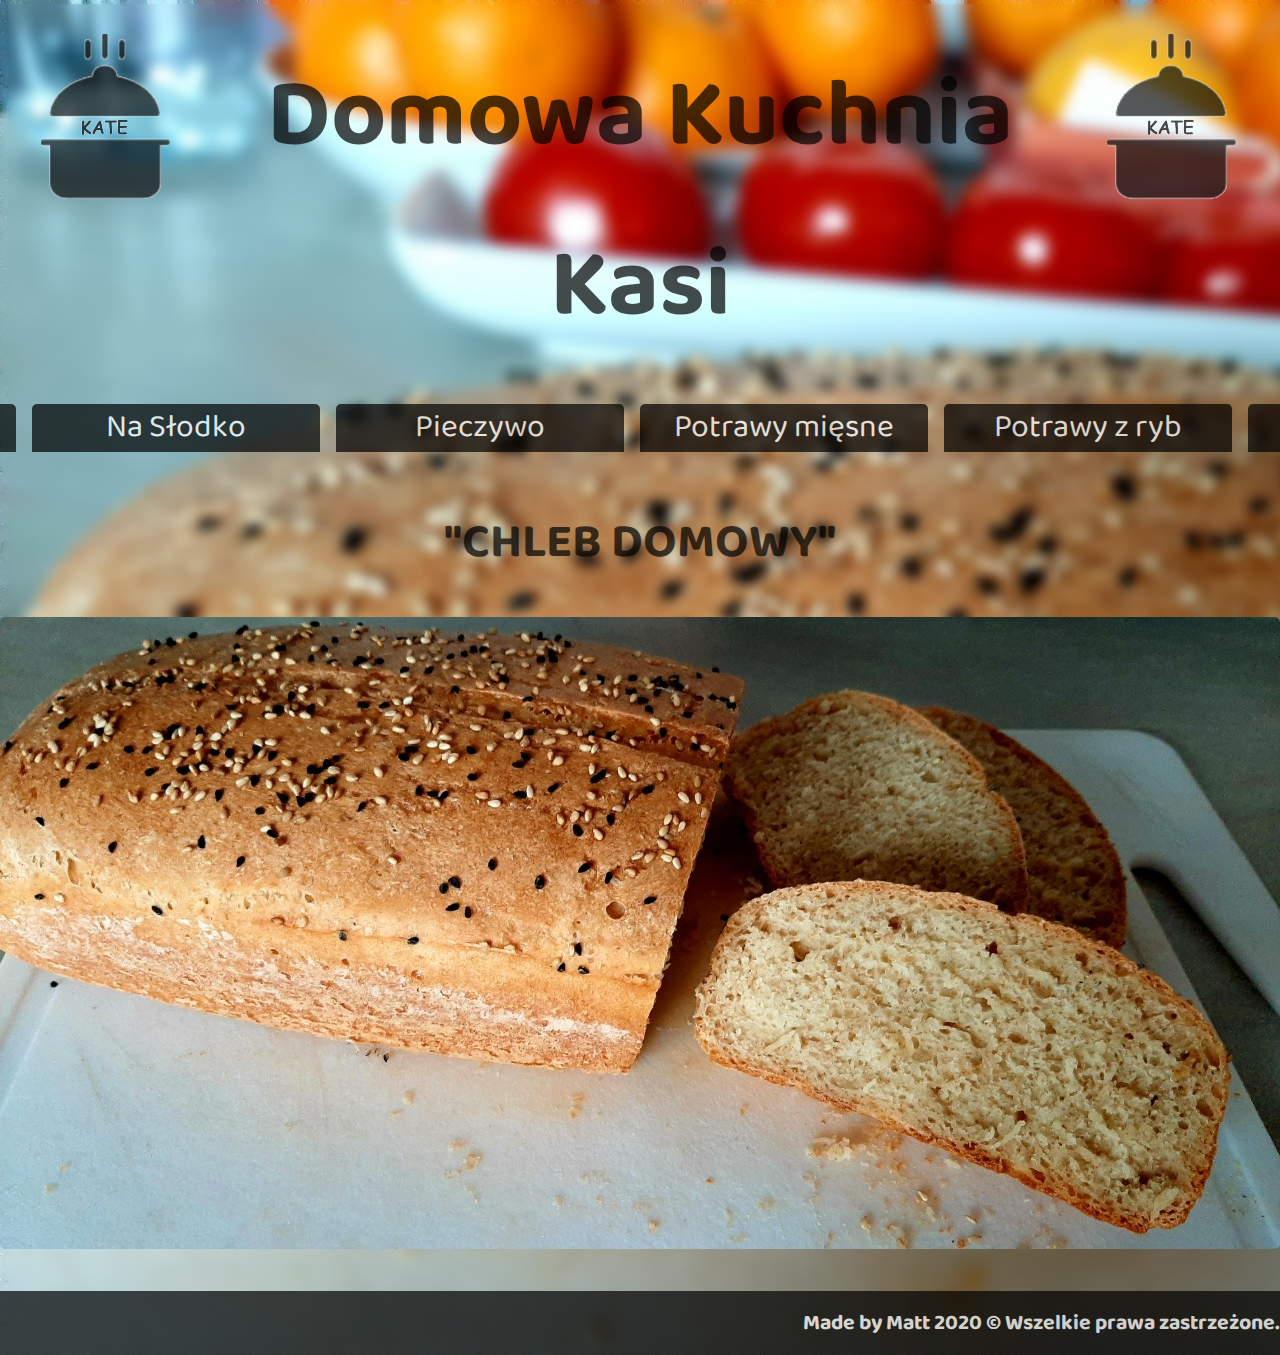
==== chleb domowy.html @ d6e47d75 "Pierwsze stronki dodane" ====
<!DOCTYPE html>
<html lang="pl">
<head>
    <meta charset="UTF-8">
    <meta name="viewport" content="width=device-width, initial-scale=1.0">
    <meta http-equiv="X-UA-Compatible" content="ie=edge">
    <title>Domowa Kuchnia Kasi</title>
    <link rel="stylesheet" type="text/css" href="resources/main_add.css"/>
    <link href="https://fonts.googleapis.com/css2?family=Baloo+Paaji+2:wght@400;700&display=swap" rel="stylesheet">
</head>
<body>
    <header>
        <div class="logo">
            <img src="resources/img/logo.png">
        </div>
        <div class="head">
            <h1>Domowa Kuchnia Kasi</h1>
        </div>
        <div class="logo">
            <img src="resources/img/logo.png">
        </div>
    </header>
    

<!-- Pasek nawigacji -->


    <nav>
        <div class="food">  
            <ul class="pierwszy">        
                <li><a href="index.html">START</a></li>
            </ul>
        </div>
        <div class="food">
        <ul class="pierwszy">
            <li><a href="#">Na Słodko</a></li>
                <ul class="drugi">
                  <li><a href="#">Orzechowiec</a></li>
                  <li><a href="#">Ciasto z połówkami jabłek</a></li>
                  <li><a href="#">Muffinki</a></li>
                  <li><a href="#">Ciasto malinowe</a></li>
                  <li><a href="#">Czekoladowe ciastka</a></li>
                  <li><a href="#">Pączki z serka homogenizowanego</a></li>
                  <li><a href="#">Biszkoptowe omlety z bitą śmietaną</a></li>
                  <li><a href="#">Tarta z serkiem mascarpone</a></li>
                  <li><a href="#">Ciasto z dynią i orzechami</a></li>
                  <li><a href="#">Sernik z rosą</a></li>
                  <li><a href="#">Ciasto z maślanką</a></li>
                  <li><a href="#">Ciasto owocowe z migdałami</a></li>
                </ul> 
            </ul>        
        </div> 
        <div class="food">
            <ul class="pierwszy">
            <li><a href="#">Pieczywo</a></li>
                <ul class="drugi">
                    <li><a href="#">Ciastka cebulowe</a></li>
                    <li><a href="#">Bułeczki jogurtowe</a></li>
                    <li><a href="#">Chleb domowy</a></li>
                </ul>
            </ul> 
        </div>
        <div class="food">   
            <ul class="pierwszy">      
            <li><a href="#">Potrawy mięsne</a></li>
            </ul>
        </div>
        <div class="food">
            <ul class="pierwszy">
            <li><a href="#">Potrawy z ryb</a></li>
                <ul class="drugi">
                    <li><a href="#">Śledzie w marynacie</a></li>
                </ul>
            </ul>
        </div>
        <div class="food">
            <ul class="pierwszy">
            <li><a href="#">Potrawy vege</a></li>    
                <ul class="drugi">
                    <li><a href="#">Placuszki z kaszy mannej</a></li>
                    <li><a href="#">Placki z serem ricotte</a></li>
                    <li><a href="#">Jajka faszerowane</a></li>
                </ul> 
            </ul>
        </div>
    </nav>

    <!-- Przepisy -->

    <div class="przepisy">
        <h2>CHLEB DOMOWY</h2>
    </div>

    <main>
        <figure>
            <img src="resources/img/chleb_big.jpg">
        </figure>
    </main>

<!-- Footer -->

<footer>
    <h6>Made by Matt 2020 © Wszelkie prawa zastrzeżone.</h6>
</footer>

</body>
</html>
---- resources/main_add.css ----
* {  
    box-sizing: border-box;
    margin: 0;
    padding: 0;
}

body {
    font-size: 16px;
    background-color: black;
    color: white;
    font-family: 'Baloo Paaji 2', cursive;
    background-image: url(./img/output-onlinejpgtools.jpg);
    background-repeat: no-repeat;
    background-size: cover;
}

/* Header */

header {
    text-align: center;
    font-size: 3rem;
    padding: 2rem;
    color: black;
    opacity: 0.7;
    display: flex;
    justify-content: center;
}


/* Pasek Nawigacji */

nav { 
    width: 100%;
    text-align: center;
    display: flex;
    justify-content: center;
    position: absolute;
    z-index: 100;
}

.food {
    background-color: black;
    margin-right: 1rem;
    border-top-left-radius: 5px;
    border-top-right-radius: 5px;
    opacity: 0.7;
}

.pierwszy {
    list-style: none;
}

.pierwszy li {
    width: 18rem;
    height: 3rem;
    line-height: 3rem;
    text-align: center;
    font-size: 2rem;
    position: relative;
    
}

.pierwszy li a {
    text-decoration: none;
    color: white;
    display: block;
    border-radius: 5px;
}

.pierwszy a:hover {
    background-color: rgb(5, 26, 26);
}

.drugi li {
    list-style: none;
    font-size: 1.1rem;
    width: 18rem;
    height: 3rem;
    line-height: 3rem;
    text-align: center;
}


.drugi {
    position: absolute;
    background-color: black;
    display: none;
    border-bottom-left-radius: 5px;
    border-bottom-right-radius: 5px;
    z-index: 999;
}

.pierwszy:hover .drugi {
    display: block;
}

/* Przepisy */

 .przepisy {  
    font-size: 2rem;
    text-align: center;
    color: black;
    opacity: 0.7;
    padding: 2rem 0;
    width: 100%;
    position: relative;
    top: 4rem;
    margin-bottom: 4rem;
}

.przepisy h2::before {
    content: '"';
}

.przepisy h2::after {
    content: '"';
}


main {
    width: 100%;
    display: flex;
    justify-content: center;
}

figure {
    margin-bottom: 2rem;
}

figure img {
    border-radius: 5px;
}

/* Footer */

footer {
    width: 100%;
    height: 4rem;
    background-color: black;
    opacity: 0.7;
    bottom: 0;
    font-size: 2rem;
    display: flex;
    align-items: center;
    justify-content: flex-end;
}
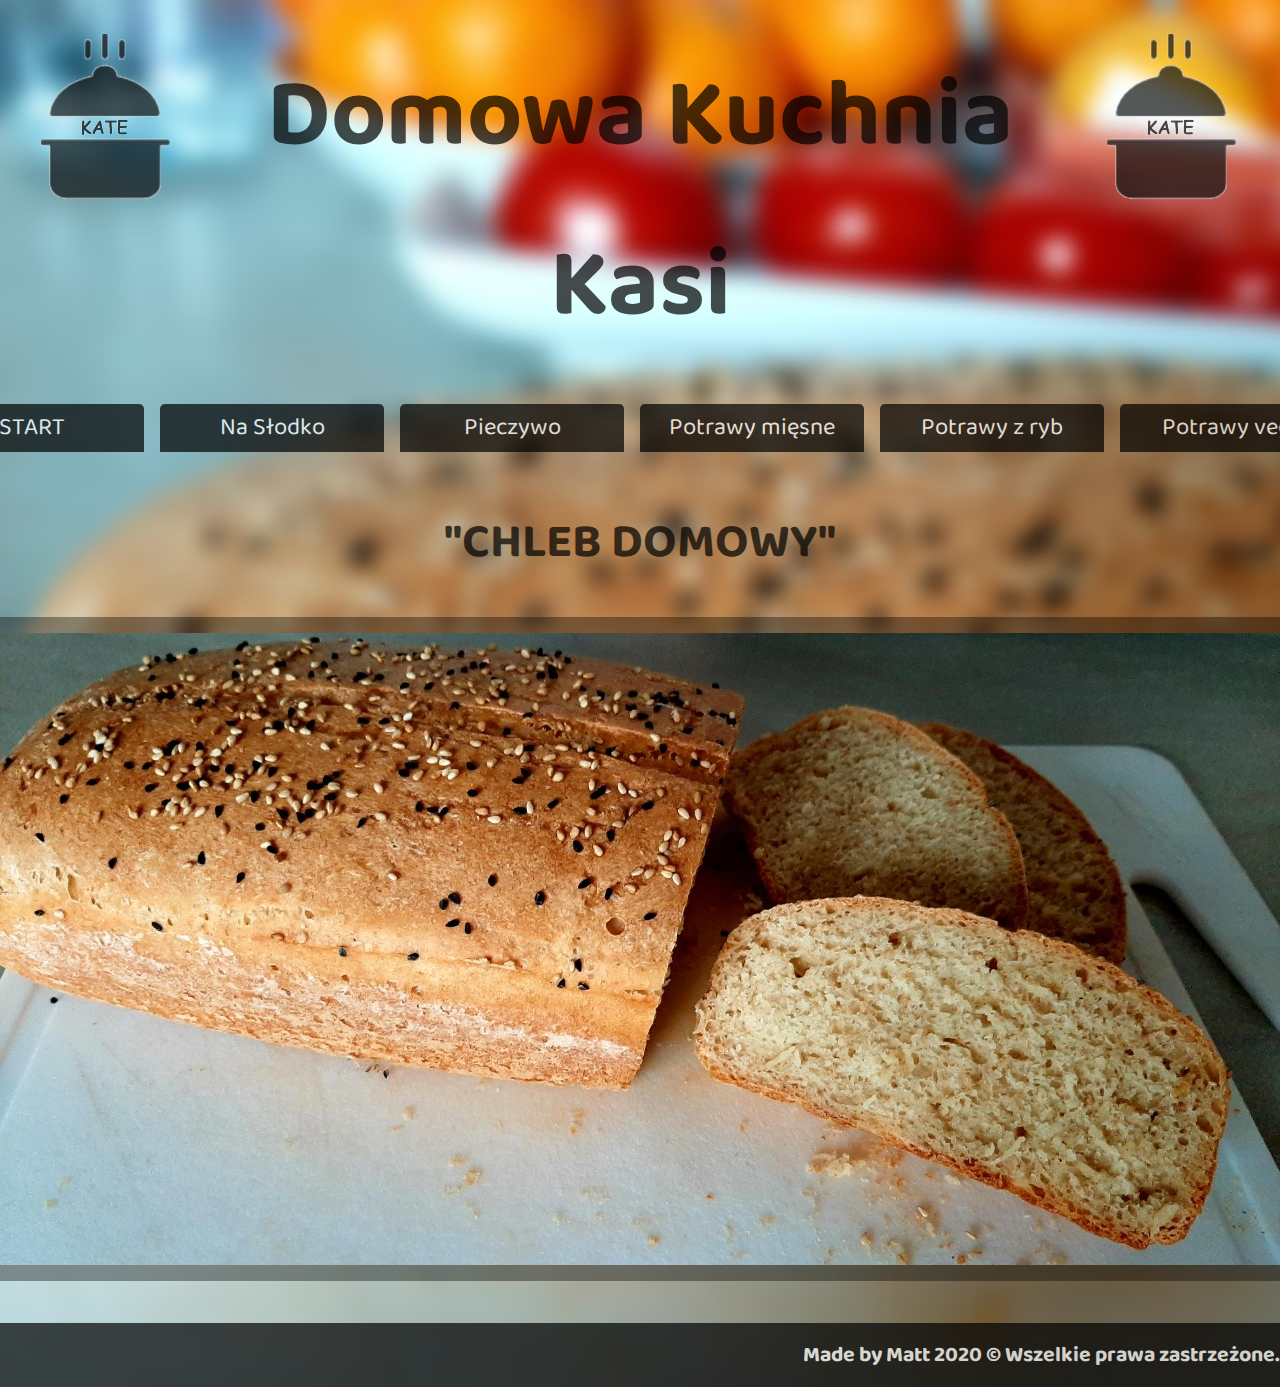
==== commit 73b8afa6: "mobile ver add" ====
--- a/chleb domowy.html
+++ b/chleb domowy.html
@@ -7,6 +7,8 @@
     <title>Domowa Kuchnia Kasi</title>
     <link rel="stylesheet" type="text/css" href="resources/main_add.css"/>
     <link href="https://fonts.googleapis.com/css2?family=Baloo+Paaji+2:wght@400;700&display=swap" rel="stylesheet">
+    <link rel="shortcut icon" href="/favicon.ico" type="image/x-icon">
+    <link rel="icon" href="resources/img/favicon.ico" type="image/x-icon">
 </head>
 <body>
     <header>
@@ -35,18 +37,13 @@
         <ul class="pierwszy">
             <li><a href="#">Na Słodko</a></li>
                 <ul class="drugi">
-                  <li><a href="#">Orzechowiec</a></li>
-                  <li><a href="#">Ciasto z połówkami jabłek</a></li>
                   <li><a href="#">Muffinki</a></li>
-                  <li><a href="#">Ciasto malinowe</a></li>
-                  <li><a href="#">Czekoladowe ciastka</a></li>
-                  <li><a href="#">Pączki z serka homogenizowanego</a></li>
-                  <li><a href="#">Biszkoptowe omlety z bitą śmietaną</a></li>
-                  <li><a href="#">Tarta z serkiem mascarpone</a></li>
-                  <li><a href="#">Ciasto z dynią i orzechami</a></li>
+                  <li><a href="tiramisu_z_nutella.html">Tiramisu z nutellą</a></li>
+                  <li><a href="#">Ciasteczka na smalcu</a></li>
+                  <li><a href="ciasto_na_maslance.html">Ciasto na maślance z owocami</a></li>
                   <li><a href="#">Sernik z rosą</a></li>
-                  <li><a href="#">Ciasto z maślanką</a></li>
                   <li><a href="#">Ciasto owocowe z migdałami</a></li>
+                  <li><a href="karpatka.html">Karpatka</a></li>
                 </ul> 
             </ul>        
         </div> 
@@ -79,7 +76,7 @@
                 <ul class="drugi">
                     <li><a href="#">Placuszki z kaszy mannej</a></li>
                     <li><a href="#">Placki z serem ricotte</a></li>
-                    <li><a href="#">Jajka faszerowane</a></li>
+                    <li><a href="jajka_faszerowane.html">Jajka faszerowane</a></li>
                 </ul> 
             </ul>
         </div>
--- a/resources/main_add.css
+++ b/resources/main_add.css
@@ -9,7 +9,7 @@
     background-color: black;
     color: white;
     font-family: 'Baloo Paaji 2', cursive;
-    background-image: url(./img/output-onlinejpgtools.jpg);
+    background-image: url(./img/background.jpg);
     background-repeat: no-repeat;
     background-size: cover;
 }
@@ -26,6 +26,16 @@
     justify-content: center;
 }
 
+/* Header mobile */
+
+@media only screen and (max-width: 400px) {
+    header {
+        font-size: 1rem;
+    }
+    .logo img {
+        width: 3.5rem;
+    }
+}
 
 /* Pasek Nawigacji */
 
@@ -94,6 +104,32 @@
     display: block;
 }
 
+@media only screen and (min-width: 1200px) {
+    .pierwszy li {
+        width: 14rem;
+        height: 3rem;
+        line-height: 3rem;
+        text-align: center;
+        font-size: 1.5rem;
+        position: relative;
+    }
+
+    .drugi li {
+        list-style: none;
+        font-size: 1rem;
+        width: 14rem;
+        height: 3rem;
+        line-height: 3rem;
+        text-align: center;
+    }
+}
+
+@media only screen and (max-width: 400px) {
+    nav {
+        display: none;
+    }
+}
+
 /* Przepisy */
 
  .przepisy {  
@@ -129,6 +165,33 @@
 
 figure img {
     border-radius: 5px;
+    border: 1rem solid rgba(0, 0, 0, 0.37);
+}
+
+@media only screen and (max-width: 400px) {
+    .przepisy {
+        background-color: rgba(32, 31, 31, 0.568);
+        color: white;
+        padding: 1rem 0;
+    }
+    main {
+        flex-direction: column;
+        margin-bottom: .5rem;
+    }
+    figure img {
+        max-width: 100%;
+    }
+    figcaption {
+        font-size: 1.5rem;
+        text-align: center;
+    }
+    figure {
+        margin: 1rem;
+    }
+    .przepisy {
+        top: 0;
+        margin-bottom: 2rem;
+    }
 }
 
 /* Footer */
@@ -144,3 +207,10 @@
     align-items: center;
     justify-content: flex-end;
 }
+
+@media only screen and (max-width: 400px) {
+    footer {
+        font-size: 1rem;
+        height: 3rem;
+    }
+}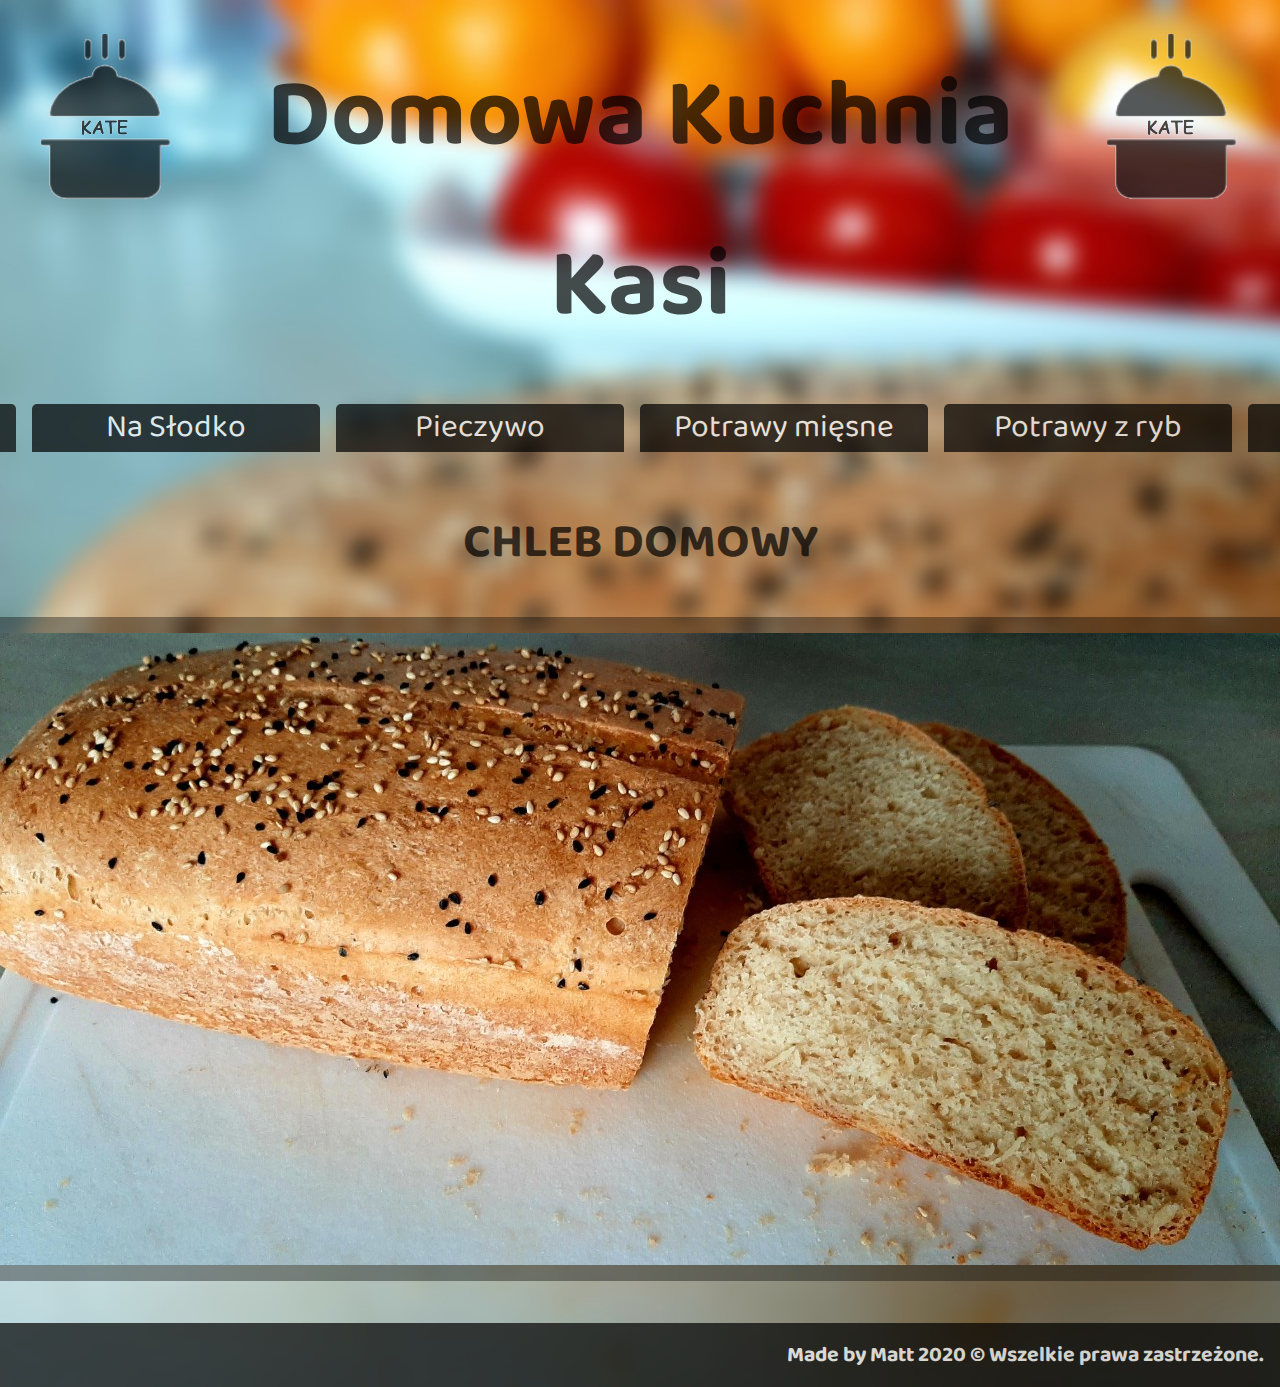
==== commit 1e083f4b: "patch 0.1" ====
--- a/chleb domowy.html
+++ b/chleb domowy.html
@@ -35,12 +35,12 @@
         </div>
         <div class="food">
         <ul class="pierwszy">
-            <li><a href="#">Na Słodko</a></li>
+            <li><a href="na_slodko.html">Na Słodko</a></li>
                 <ul class="drugi">
                   <li><a href="#">Muffinki</a></li>
                   <li><a href="tiramisu_z_nutella.html">Tiramisu z nutellą</a></li>
                   <li><a href="#">Ciasteczka na smalcu</a></li>
-                  <li><a href="ciasto_na_maslance.html">Ciasto na maślance z owocami</a></li>
+                  <li><a href="ciasto_na_maslance.html">Ciasto na maślance</a></li>
                   <li><a href="#">Sernik z rosą</a></li>
                   <li><a href="#">Ciasto owocowe z migdałami</a></li>
                   <li><a href="karpatka.html">Karpatka</a></li>
@@ -49,7 +49,7 @@
         </div> 
         <div class="food">
             <ul class="pierwszy">
-            <li><a href="#">Pieczywo</a></li>
+            <li><a href="pieczywo.html">Pieczywo</a></li>
                 <ul class="drugi">
                     <li><a href="#">Ciastka cebulowe</a></li>
                     <li><a href="#">Bułeczki jogurtowe</a></li>
@@ -59,12 +59,12 @@
         </div>
         <div class="food">   
             <ul class="pierwszy">      
-            <li><a href="#">Potrawy mięsne</a></li>
+            <li><a href="potrawy_miesne.html">Potrawy mięsne</a></li>
             </ul>
         </div>
         <div class="food">
             <ul class="pierwszy">
-            <li><a href="#">Potrawy z ryb</a></li>
+            <li><a href="potrawy_z_ryb.html">Potrawy z ryb</a></li>
                 <ul class="drugi">
                     <li><a href="#">Śledzie w marynacie</a></li>
                 </ul>
@@ -72,7 +72,7 @@
         </div>
         <div class="food">
             <ul class="pierwszy">
-            <li><a href="#">Potrawy vege</a></li>    
+            <li><a href="potrawy_vege.html">Potrawy vege</a></li>    
                 <ul class="drugi">
                     <li><a href="#">Placuszki z kaszy mannej</a></li>
                     <li><a href="#">Placki z serem ricotte</a></li>
--- a/resources/main_add.css
+++ b/resources/main_add.css
@@ -26,6 +26,15 @@
     justify-content: center;
 }
 
+@media only screen and (max-width: 1100px) {
+    header {
+        font-size: 1.8rem;
+    }
+    .logo img {
+        max-width: 5rem;
+    }
+}
+
 /* Header mobile */
 
 @media only screen and (max-width: 400px) {
@@ -33,7 +42,7 @@
         font-size: 1rem;
     }
     .logo img {
-        width: 3.5rem;
+        max-width: 3.5rem;
     }
 }
 
@@ -104,7 +113,7 @@
     display: block;
 }
 
-@media only screen and (min-width: 1200px) {
+@media only screen and (min-width: 1300px) {
     .pierwszy li {
         width: 14rem;
         height: 3rem;
@@ -124,6 +133,36 @@
     }
 }
 
+media only screen and (max-width: 1000px) {
+    .drugi li {
+        display: none;
+    }
+    nav {
+        flex-wrap: wrap;
+        position: relative;
+    }
+    .food {
+        margin-bottom: 1rem;
+    }
+}
+
+@media only screen and (max-width: 1100px) {
+    .pierwszy li {
+        font-size: 1rem;
+        max-width: 9rem;
+        max-height: 2rem;
+        line-height: 2rem;
+    }
+    .drugi li {
+        list-style: none;
+        font-size: .7rem;
+        width: 9rem;
+        height: 2rem;
+        line-height: 2rem;
+        text-align: center;
+    }
+}
+
 @media only screen and (max-width: 400px) {
     nav {
         display: none;
@@ -144,15 +183,6 @@
     margin-bottom: 4rem;
 }
 
-.przepisy h2::before {
-    content: '"';
-}
-
-.przepisy h2::after {
-    content: '"';
-}
-
-
 main {
     width: 100%;
     display: flex;
@@ -161,11 +191,19 @@
 
 figure {
     margin-bottom: 2rem;
+    margin-right: 1rem;
+    margin-left: 1rem;
 }
 
 figure img {
     border-radius: 5px;
     border: 1rem solid rgba(0, 0, 0, 0.37);
+}
+
+@media only screen and (max-width: 1100px) {
+    figure img {
+        max-width: 100%;
+    }
 }
 
 @media only screen and (max-width: 400px) {
@@ -187,6 +225,7 @@
     }
     figure {
         margin: 1rem;
+        max-width: 100%;
     }
     .przepisy {
         top: 0;
@@ -208,6 +247,10 @@
     justify-content: flex-end;
 }
 
+footer h6 {
+    margin-right: 1rem;
+}
+
 @media only screen and (max-width: 400px) {
     footer {
         font-size: 1rem;
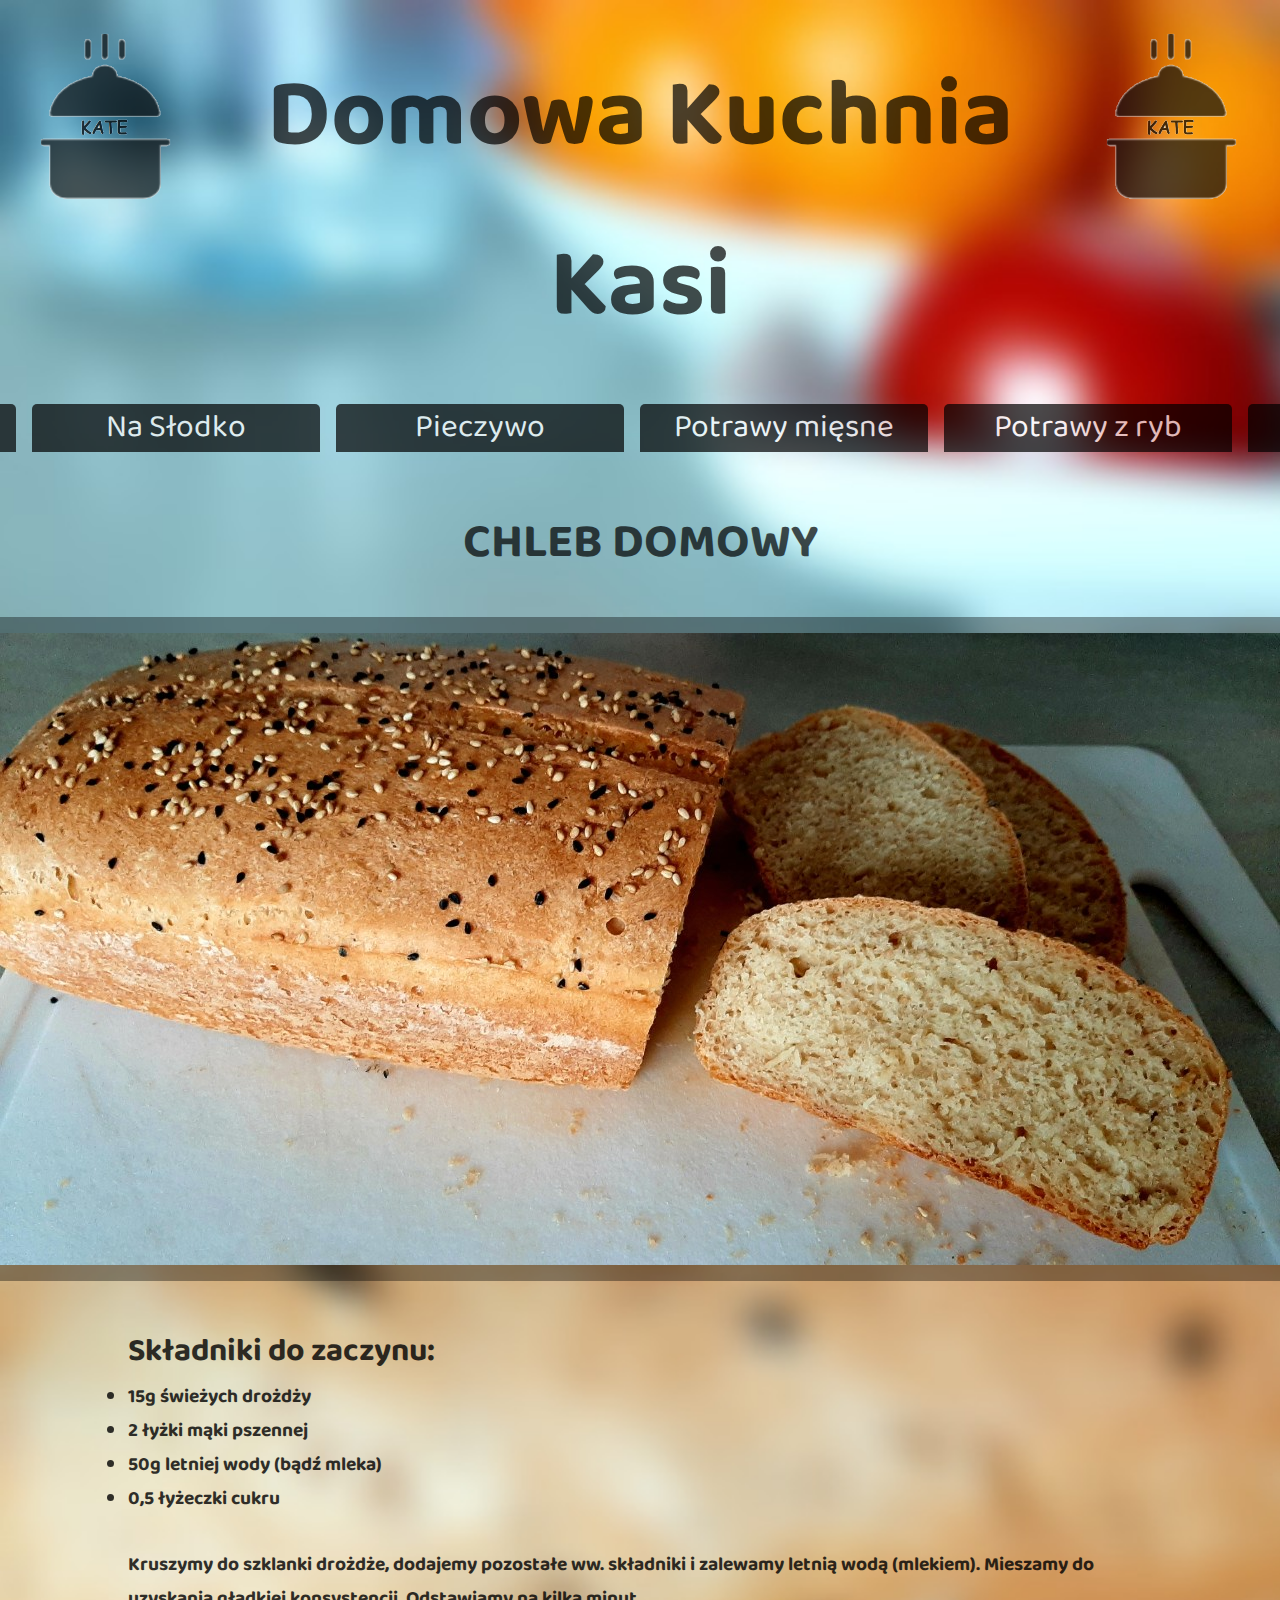
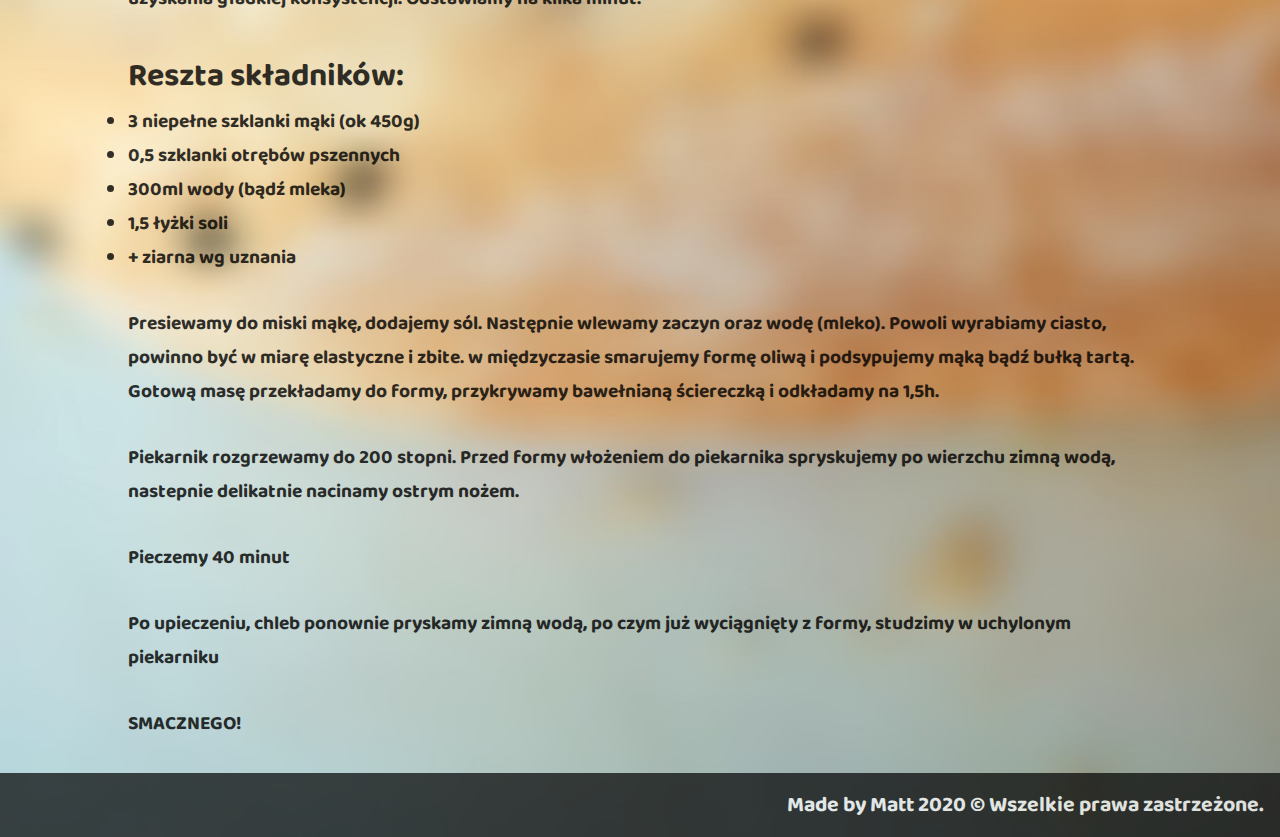
==== commit 49bfdcec: "dodano przepis 1" ====
--- a/chleb domowy.html
+++ b/chleb domowy.html
@@ -93,6 +93,46 @@
             <img src="resources/img/chleb_big.jpg">
         </figure>
     </main>
+        <article>
+            <h3>Składniki do zaczynu:</h3>
+
+            <ul>
+                <li>15g świeżych drożdży</li>
+                <li>2 łyżki mąki pszennej</li>
+                <li>50g letniej wody (bądź mleka)</li>
+                <li>0,5 łyżeczki cukru</li>
+            </ul>
+
+            <p>Kruszymy do szklanki drożdże, dodajemy pozostałe ww. składniki i zalewamy letnią wodą (mlekiem).
+            Mieszamy do uzyskania gładkiej konsystencji. Odstawiamy na kilka minut.</p>
+
+            <h3>Reszta składników:</h3>
+
+            <ul>
+                <li>3 niepełne szklanki mąki (ok 450g)</li>
+                <li>0,5 szklanki otrębów pszennych</li>
+                <li>300ml wody (bądź mleka)</li>
+                <li>1,5 łyżki soli</li>
+                <li>+ ziarna wg uznania</li>
+            </ul>
+
+            <p>Presiewamy do miski mąkę, dodajemy sól. Następnie wlewamy zaczyn oraz wodę (mleko).
+            Powoli wyrabiamy ciasto, powinno być w miarę elastyczne i zbite.
+            w międzyczasie smarujemy formę oliwą i podsypujemy mąką bądź bułką tartą.
+            Gotową masę przekładamy do formy, przykrywamy bawełnianą ściereczką i odkładamy na 1,5h.</p>
+
+            <p>Piekarnik rozgrzewamy do 200 stopni. Przed formy włożeniem do piekarnika spryskujemy po wierzchu zimną wodą, 
+            nastepnie delikatnie nacinamy ostrym nożem.</p>
+
+            <p>Pieczemy 40 minut</p>
+
+            <p>Po upieczeniu, chleb ponownie pryskamy zimną wodą, po czym już wyciągnięty z formy,
+            studzimy w uchylonym piekarniku</p>
+
+            <p>SMACZNEGO!</p>
+        
+
+        </article>
 
 <!-- Footer -->
 
--- a/resources/main_add.css
+++ b/resources/main_add.css
@@ -37,6 +37,16 @@
 
 /* Header mobile */
 
+@media only screen and (max-width: 550px){
+    header {
+        font-size: 1rem;
+        padding: 1rem 1rem 0 1rem;
+    }
+    .logo img {
+        width: 3.5rem;
+    }
+}
+
 @media only screen and (max-width: 400px) {
     header {
         font-size: 1rem;
@@ -133,7 +143,7 @@
     }
 }
 
-media only screen and (max-width: 1000px) {
+@media only screen and (max-width: 1000px) {
     .drugi li {
         display: none;
     }
@@ -160,12 +170,6 @@
         height: 2rem;
         line-height: 2rem;
         text-align: center;
-    }
-}
-
-@media only screen and (max-width: 400px) {
-    nav {
-        display: none;
     }
 }
 
@@ -200,9 +204,67 @@
     border: 1rem solid rgba(0, 0, 0, 0.37);
 }
 
+article {
+    color: black; 
+    margin-left: 10%;
+    opacity: 0.8;
+    width: 80%;
+    margin-right: 10%;
+}
+ article h3 {
+     font-size: 2rem;
+ }
+
+ article p {
+     font-size: 1.2rem;
+     font-weight: bold;
+     margin: 2rem 0;
+ }
+
+ article li {
+    font-size: 1.2rem;
+    font-weight: bold;
+ }
+
 @media only screen and (max-width: 1100px) {
     figure img {
         max-width: 100%;
+    }
+}
+
+@media only screen and (max-width: 550px){
+    article h3 {
+        font-size: 1.5rem;
+    }
+    article p {
+        font-size: 1rem;
+    }
+    article li {
+        font-size: 1em;
+    }
+    .przepisy {
+        background-color: rgba(32, 31, 31, 0.568);
+        color: white;
+        padding: 1rem 0;
+    }
+    main {
+        flex-direction: column;
+        margin-bottom: .5rem;
+    }
+    figure img {
+        max-width: 100%;
+    }
+    figcaption {
+        font-size: 1.5rem;
+        text-align: center;
+    }
+    figure {
+        margin: 1rem;
+        max-width: 100%;
+    }
+    .przepisy {
+        top: 0;
+        margin-bottom: 1rem;
     }
 }
 
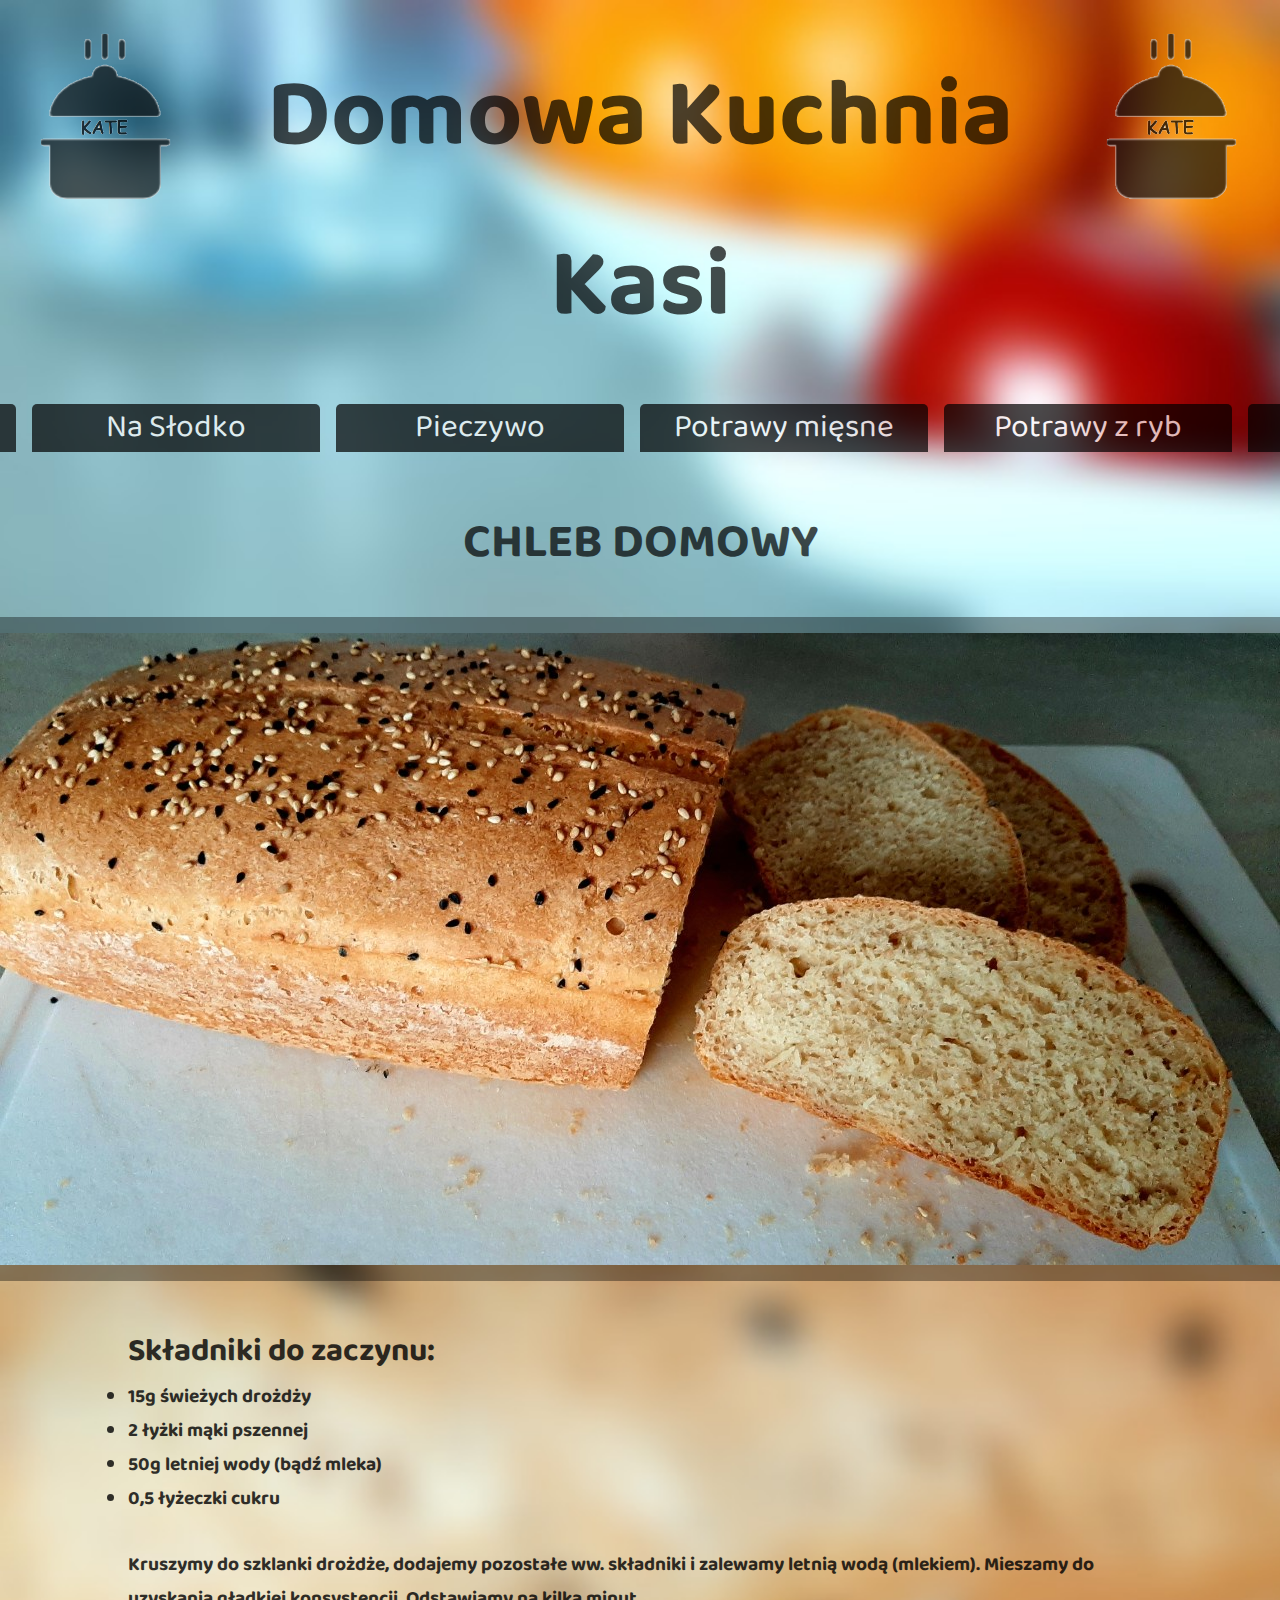
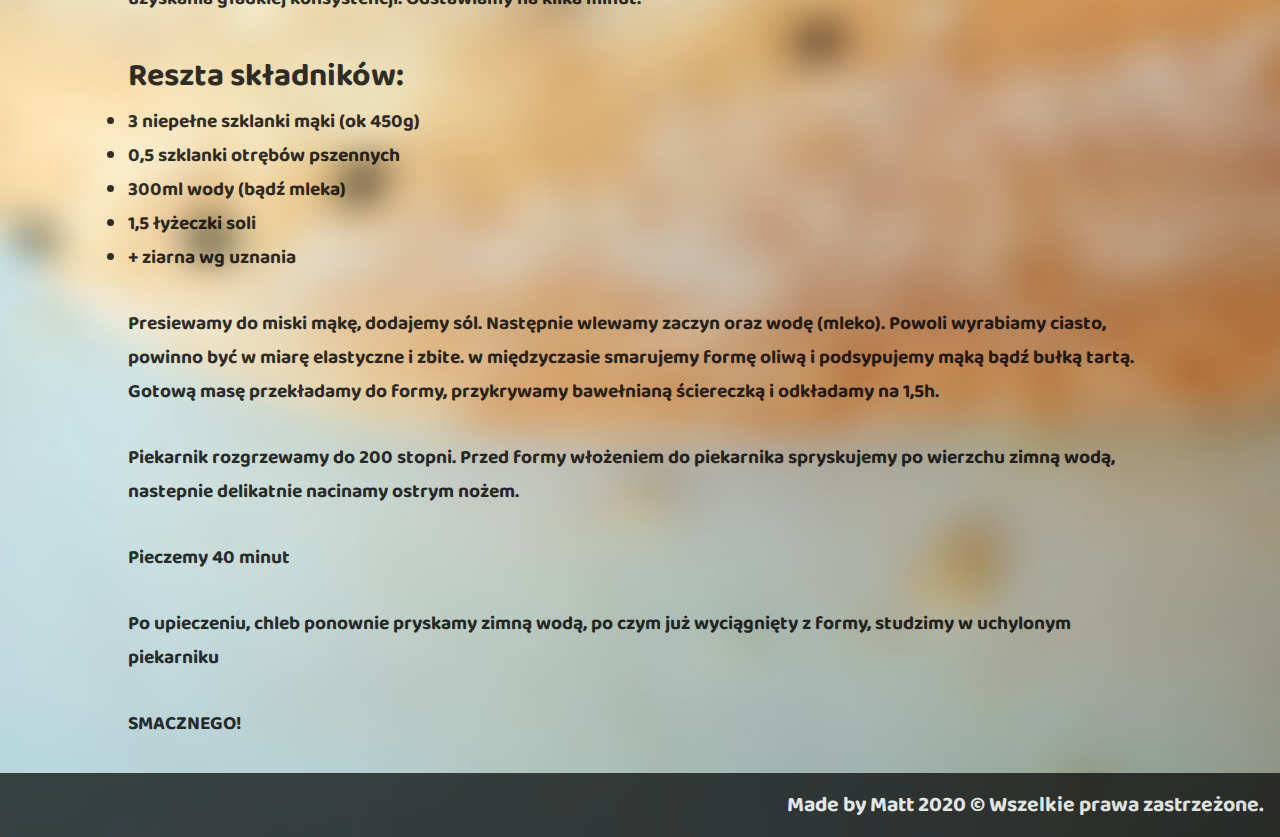
==== commit fcfda966: "new recepies" ====
--- a/chleb domowy.html
+++ b/chleb domowy.html
@@ -52,8 +52,8 @@
             <li><a href="pieczywo.html">Pieczywo</a></li>
                 <ul class="drugi">
                     <li><a href="#">Ciastka cebulowe</a></li>
-                    <li><a href="#">Bułeczki jogurtowe</a></li>
-                    <li><a href="#">Chleb domowy</a></li>
+                    <li><a href="buleczki_jogurtowe.html">Bułeczki jogurtowe</a></li>
+                    <li><a href="chleb domowy.html">Chleb domowy</a></li>
                 </ul>
             </ul> 
         </div>
@@ -112,7 +112,7 @@
                 <li>3 niepełne szklanki mąki (ok 450g)</li>
                 <li>0,5 szklanki otrębów pszennych</li>
                 <li>300ml wody (bądź mleka)</li>
-                <li>1,5 łyżki soli</li>
+                <li>1,5 łyżeczki soli</li>
                 <li>+ ziarna wg uznania</li>
             </ul>
 
